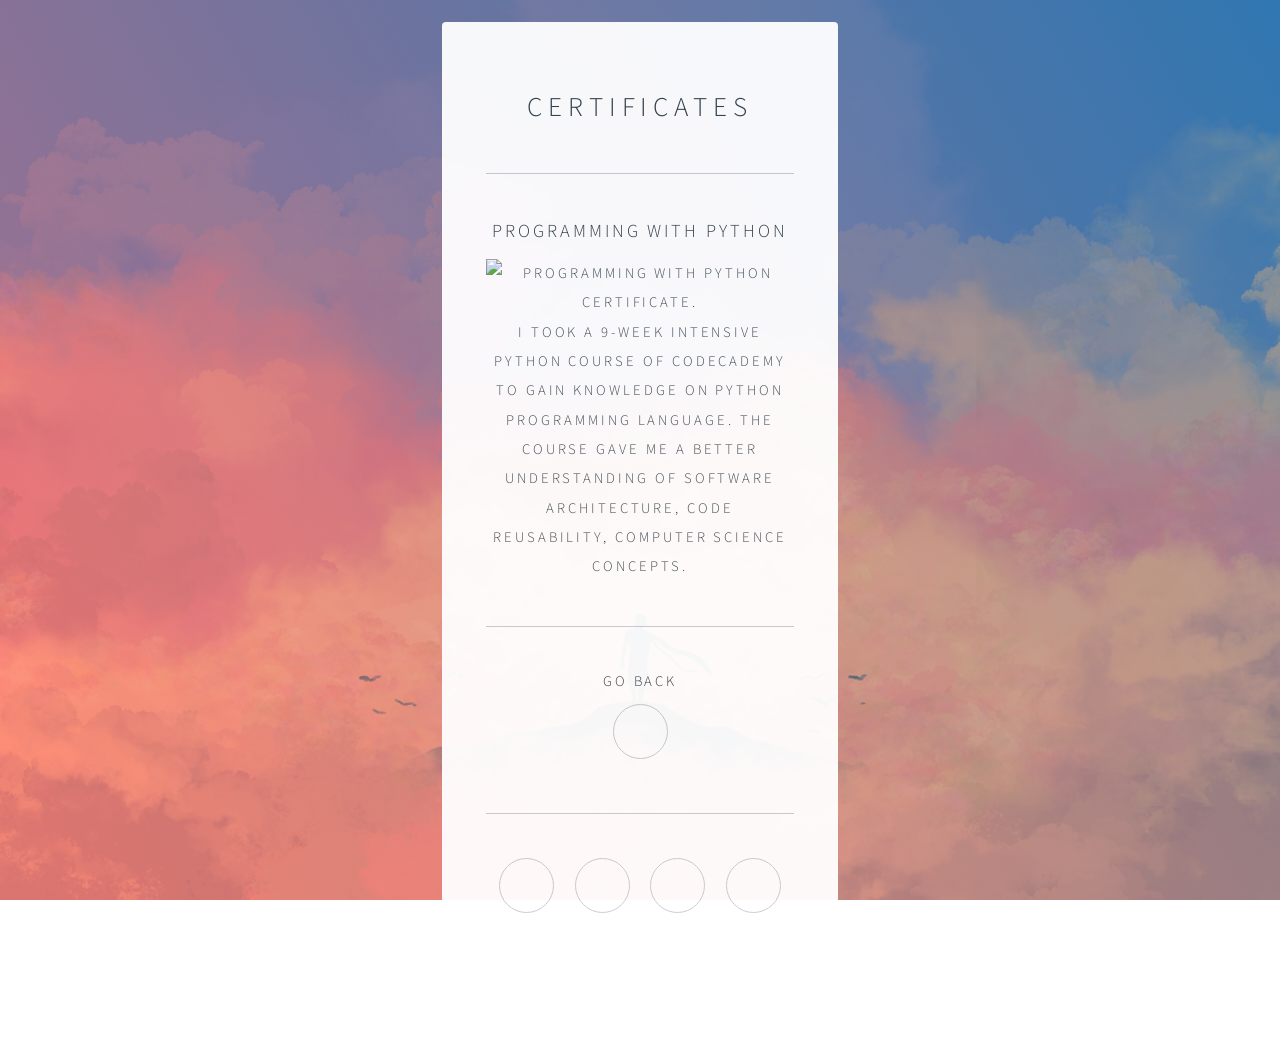
==== certificates/certificates.html @ 6e9755f1 "changed the target of the links" ====
<!DOCTYPE HTML>

<html>
	<style>
		img {
			max-width: 100%;
			height: auto;
		}
	</style>
	<head>
		<title>Martin Løseth Jensen</title>
		<meta charset="utf-8" />
		<meta name="viewport" content="width=device-width, initial-scale=1, user-scalable=no" />
		<link rel="stylesheet" href="../assets/css/main.css" />
		<noscript><link rel="stylesheet" href="../assets/css/noscript.css" /></noscript>
	</head>
	<body class="is-preload">

		<!-- Wrapper -->
			<div id="wrapper">

				<!-- Main -->
					<section id="main">
						<header>

							<h1>Certificates</h1>

						</header>

                        <hr />

						<!-- Programming with Python at Codecademy Pro Intensive Course -->
						<h2><a href="https://www.credential.net/wylqklth">Programming with Python</a></h2>

						<a href="https://www.credential.net/wylqklth" target="_blank"><img src="https://api.accredible.com/v1/frontend/credential_website_embed_image/
						certificate/11899311" alt="Programming with Python certificate."></a>


						<p>I took a 9-week intensive Python course of Codecademy to gain knowledge on
							Python programming language. The course gave me a better understanding of
							software architecture, code reusability, computer science concepts. </p>

						<hr />
						<h3>Go Back</h3>
						<ul class="icons">
							<li><a href="../index.html" class="fa-arrow-left"></a></li>
						</ul>
                        <!--
						<hr />
						<h2>Contact Me</h2>
						<form name="input" method="POST" action="https://formspree.io/martinloesethjensen@gmail.com">
							<div class="fields">
								<div class="field">
									<input type="text" name="Name" id="name" placeholder="Name" />
								</div>
								<div class="field">
									<input type="email" name="_replyto" id="email" placeholder="Email" />
								</div>
								<div class="field">
									<textarea name="message" id="message" placeholder="Message" rows="4"></textarea>
								</div>
							</div>
							<input type="hidden" name="_next" value="//martinloesethjensen.github.io/index.html" />
							<input type="hidden" name="_subject" value="New submission!" />
							<ul class="actions special">
								<li><input type="submit" class="button" value="Send Message"/></li>
							</ul>
						</form>
						-->
						<hr />

						<footer>
							<ul class="icons">
								<li><a href="https://twitter.com/martin__jensen" class="fa-twitter">Twitter</a></li>
								<li><a href="https://www.linkedin.com/in/martinloesethjensen/" class="fa-linkedin">LinkedIn</a></li>
								<li><a href="https://github.com/martinloesethjensen" class="fa-github">GitHub</a></li>
								<li><a href="mailto:martinloesethjensen@gmail.com" class="fa-envelope">Email</a> </li>
							</ul>
						</footer>
					</section>

				<!-- Footer -->
					<footer id="footer">
						<ul class="copyright">
							<li>&copy; Martin Løseth Jensen</li><li>Blog: <a href="#">In the making...</a></li>
						</ul>
					</footer>

			</div>

		<!-- Scripts -->
			<script>
				if ('addEventListener' in window) {
					window.addEventListener('load', function() { document.body.className = document.body.className.replace(/\bis-preload\b/, ''); });
					document.body.className += (navigator.userAgent.match(/(MSIE|rv:11\.0)/) ? ' is-ie' : '');
				}
			</script>

	</body>
</html>
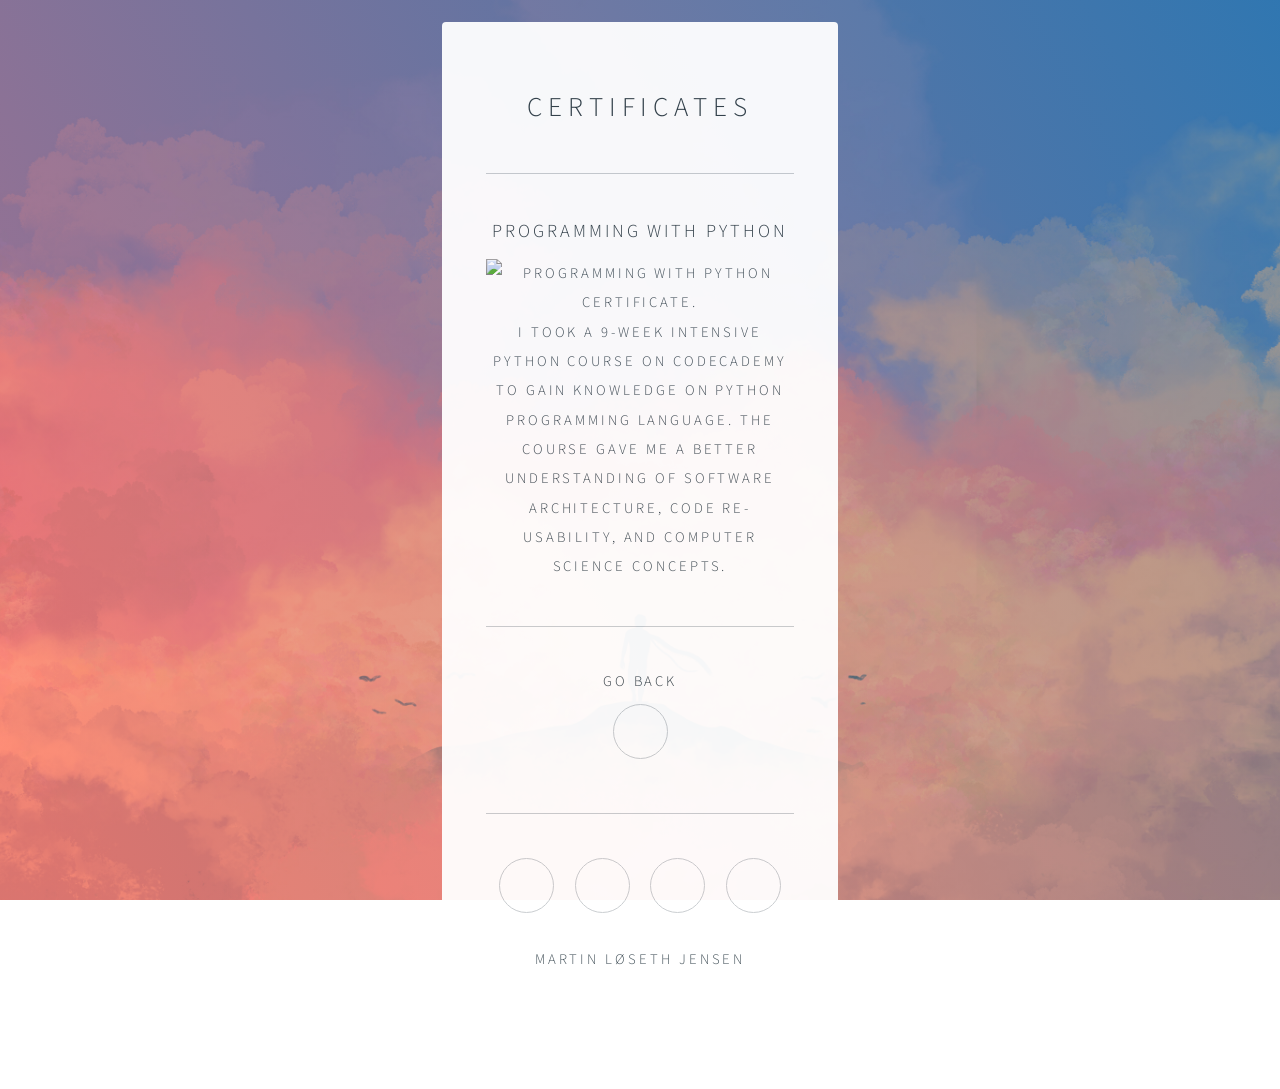
==== commit ec5bb556: "Trying to add LinkedIn badge." ====
--- a/certificates/certificates.html
+++ b/certificates/certificates.html
@@ -36,9 +36,9 @@
 						certificate/11899311" alt="Programming with Python certificate."></a>
 
 
-						<p>I took a 9-week intensive Python course of Codecademy to gain knowledge on
+						<p>I took a 9-week intensive Python course on Codecademy to gain knowledge on
 							Python programming language. The course gave me a better understanding of
-							software architecture, code reusability, computer science concepts. </p>
+							software architecture, code re-usability, and computer science concepts. </p>
 
 						<hr />
 						<h3>Go Back</h3>
@@ -76,6 +76,10 @@
 								<li><a href="https://github.com/martinloesethjensen" class="fa-github">GitHub</a></li>
 								<li><a href="mailto:martinloesethjensen@gmail.com" class="fa-envelope">Email</a> </li>
 							</ul>
+							<div class="LI-profile-badge"  data-version="v1" data-size="large" data-locale="da_DK"
+								 data-type="horizontal" data-theme="light" data-vanity="martinloesethjensen">
+								<a class="LI-simple-link" href='https://dk.linkedin.com/in/martinloesethjensen?trk=profile-badge'>
+									Martin Løseth Jensen</a></div>
 						</footer>
 					</section>
 
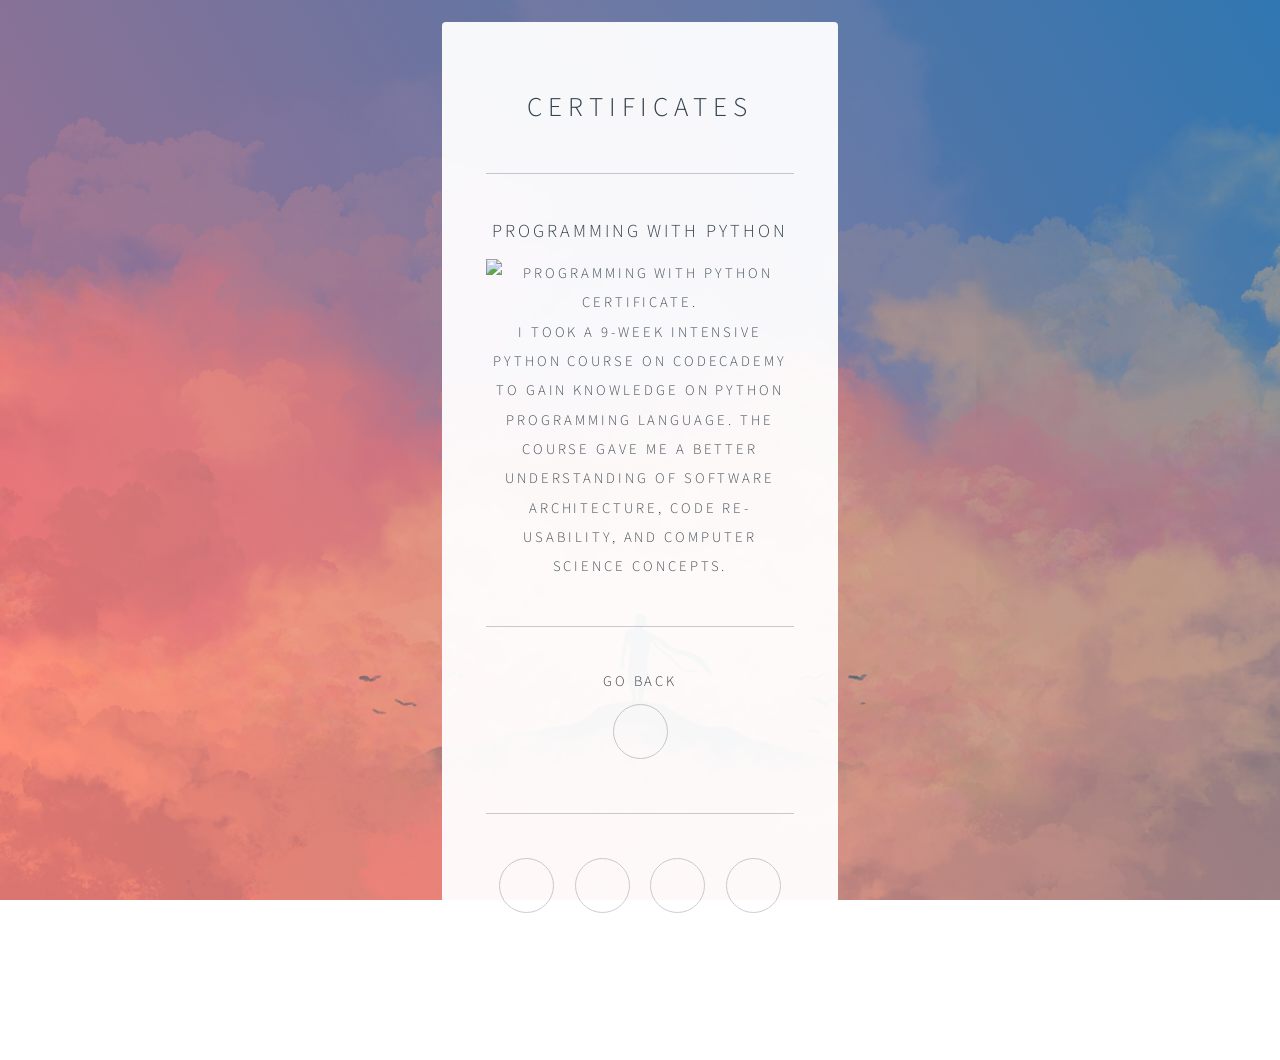
==== commit 28031d51: "Removed LinkedIn badge from website" ====
--- a/certificates/certificates.html
+++ b/certificates/certificates.html
@@ -76,10 +76,6 @@
 								<li><a href="https://github.com/martinloesethjensen" class="fa-github">GitHub</a></li>
 								<li><a href="mailto:martinloesethjensen@gmail.com" class="fa-envelope">Email</a> </li>
 							</ul>
-							<div class="LI-profile-badge"  data-version="v1" data-size="large" data-locale="da_DK"
-								 data-type="horizontal" data-theme="light" data-vanity="martinloesethjensen">
-								<a class="LI-simple-link" href='https://dk.linkedin.com/in/martinloesethjensen?trk=profile-badge'>
-									Martin Løseth Jensen</a></div>
 						</footer>
 					</section>
 
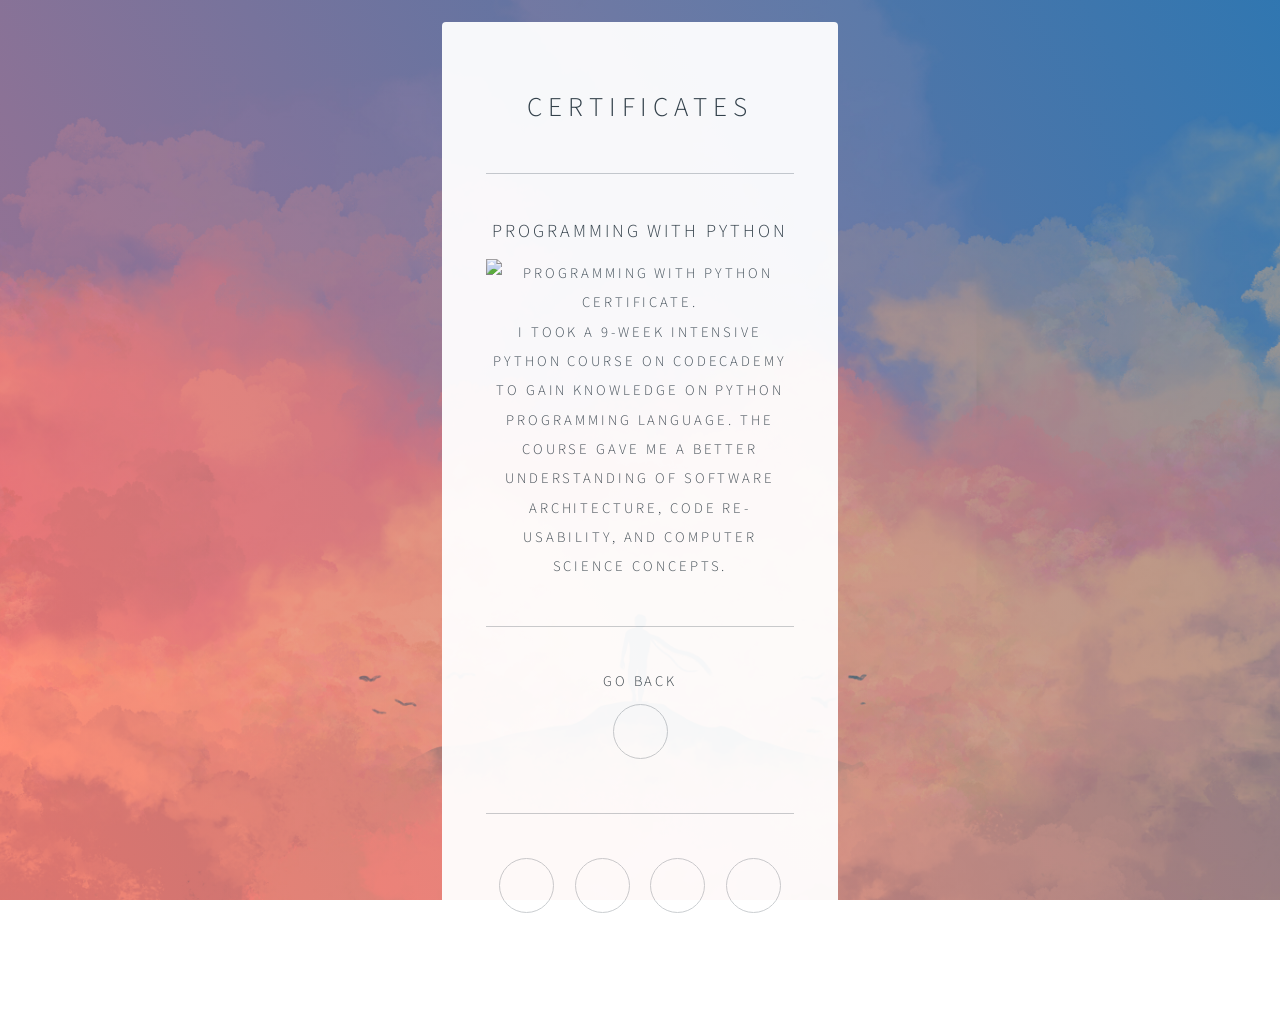
==== commit 58f99a02: "Added modal to my avatar picture on the index page" ====
--- a/certificates/certificates.html
+++ b/certificates/certificates.html
@@ -1,4 +1,4 @@
-<!DOCTYPE HTML>
+﻿<!DOCTYPE HTML>
 
 <html>
 	<style>
@@ -78,14 +78,6 @@
 							</ul>
 						</footer>
 					</section>
-
-				<!-- Footer -->
-					<footer id="footer">
-						<ul class="copyright">
-							<li>&copy; Martin Løseth Jensen</li><li>Blog: <a href="#">In the making...</a></li>
-						</ul>
-					</footer>
-
 			</div>
 
 		<!-- Scripts -->
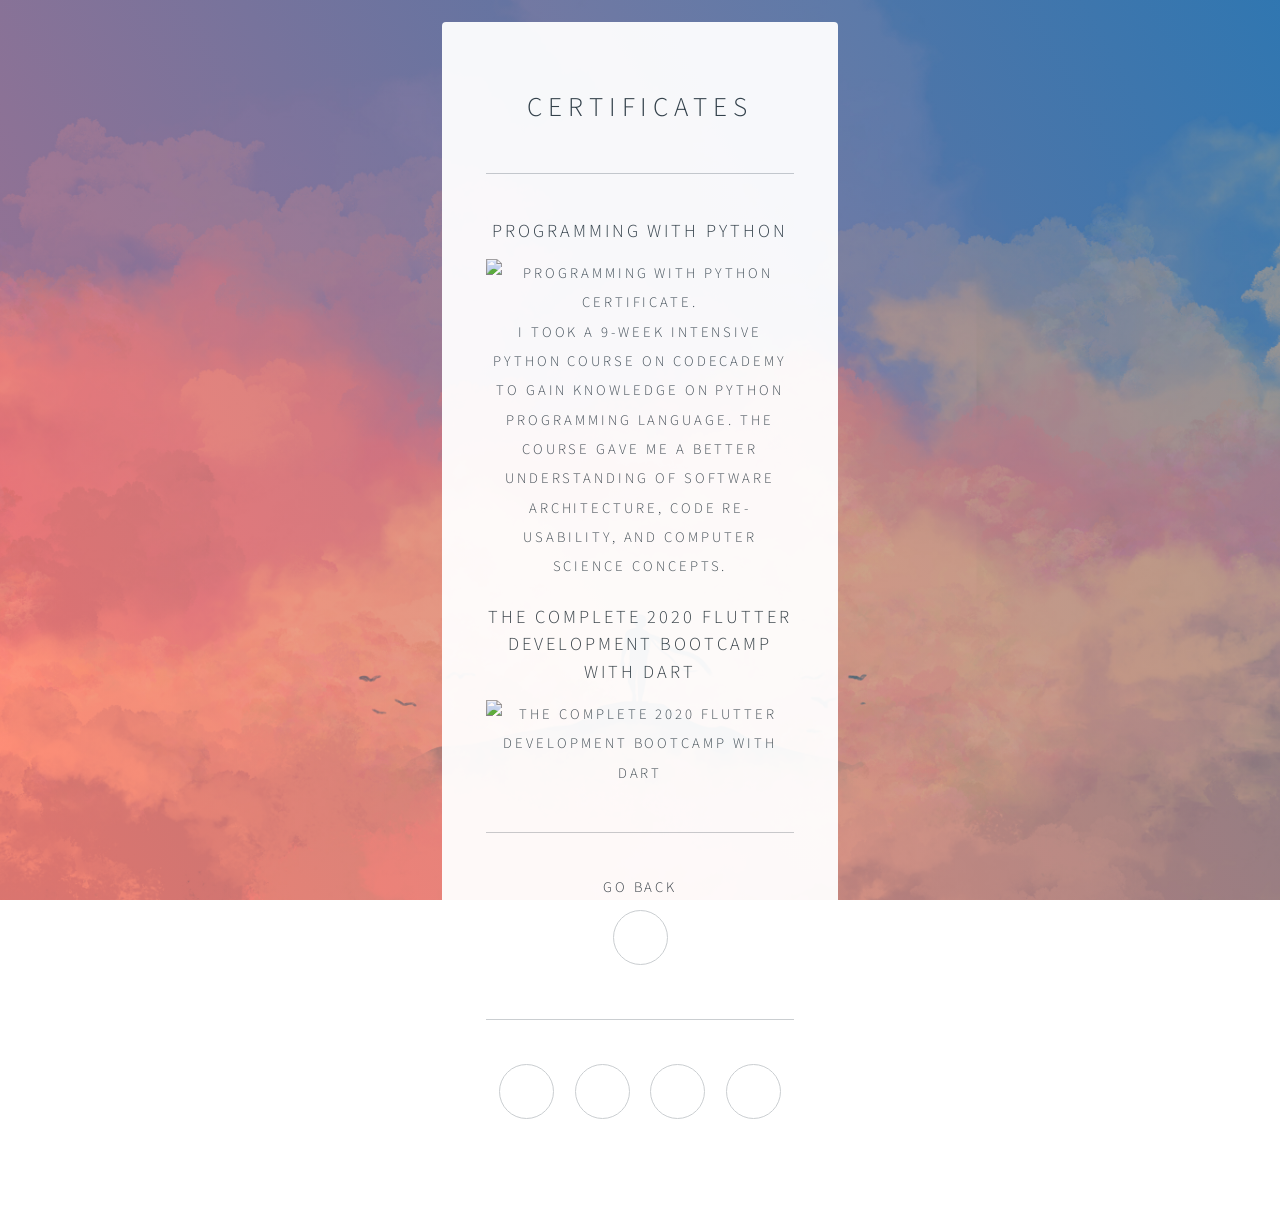
==== commit 9387631f: "Update certificates.html" ====
--- a/certificates/certificates.html
+++ b/certificates/certificates.html
@@ -39,6 +39,12 @@
 						<p>I took a 9-week intensive Python course on Codecademy to gain knowledge on
 							Python programming language. The course gave me a better understanding of
 							software architecture, code re-usability, and computer science concepts. </p>
+						
+						<!-- The Complete 2020 Flutter Development Bootcamp with Dart -->
+						<h2><a href="https://www.udemy.com/certificate/UC-5e00548f-a9ad-4abe-9306-1606450856d0/">The Complete 2020 Flutter Development Bootcamp with Dart</a></h2>
+
+						<a href="https://www.udemy.com/certificate/UC-5e00548f-a9ad-4abe-9306-1606450856d0/" target="_blank"><img src="https://udemy-certificate.s3.amazonaws.com/image/UC-5e00548f-a9ad-4abe-9306-1606450856d0.jpg?l=en_US" alt="The Complete 2020 Flutter Development Bootcamp with Dart"></a>
+
 
 						<hr />
 						<h3>Go Back</h3>
@@ -89,4 +95,4 @@
 			</script>
 
 	</body>
-</html>+</html>
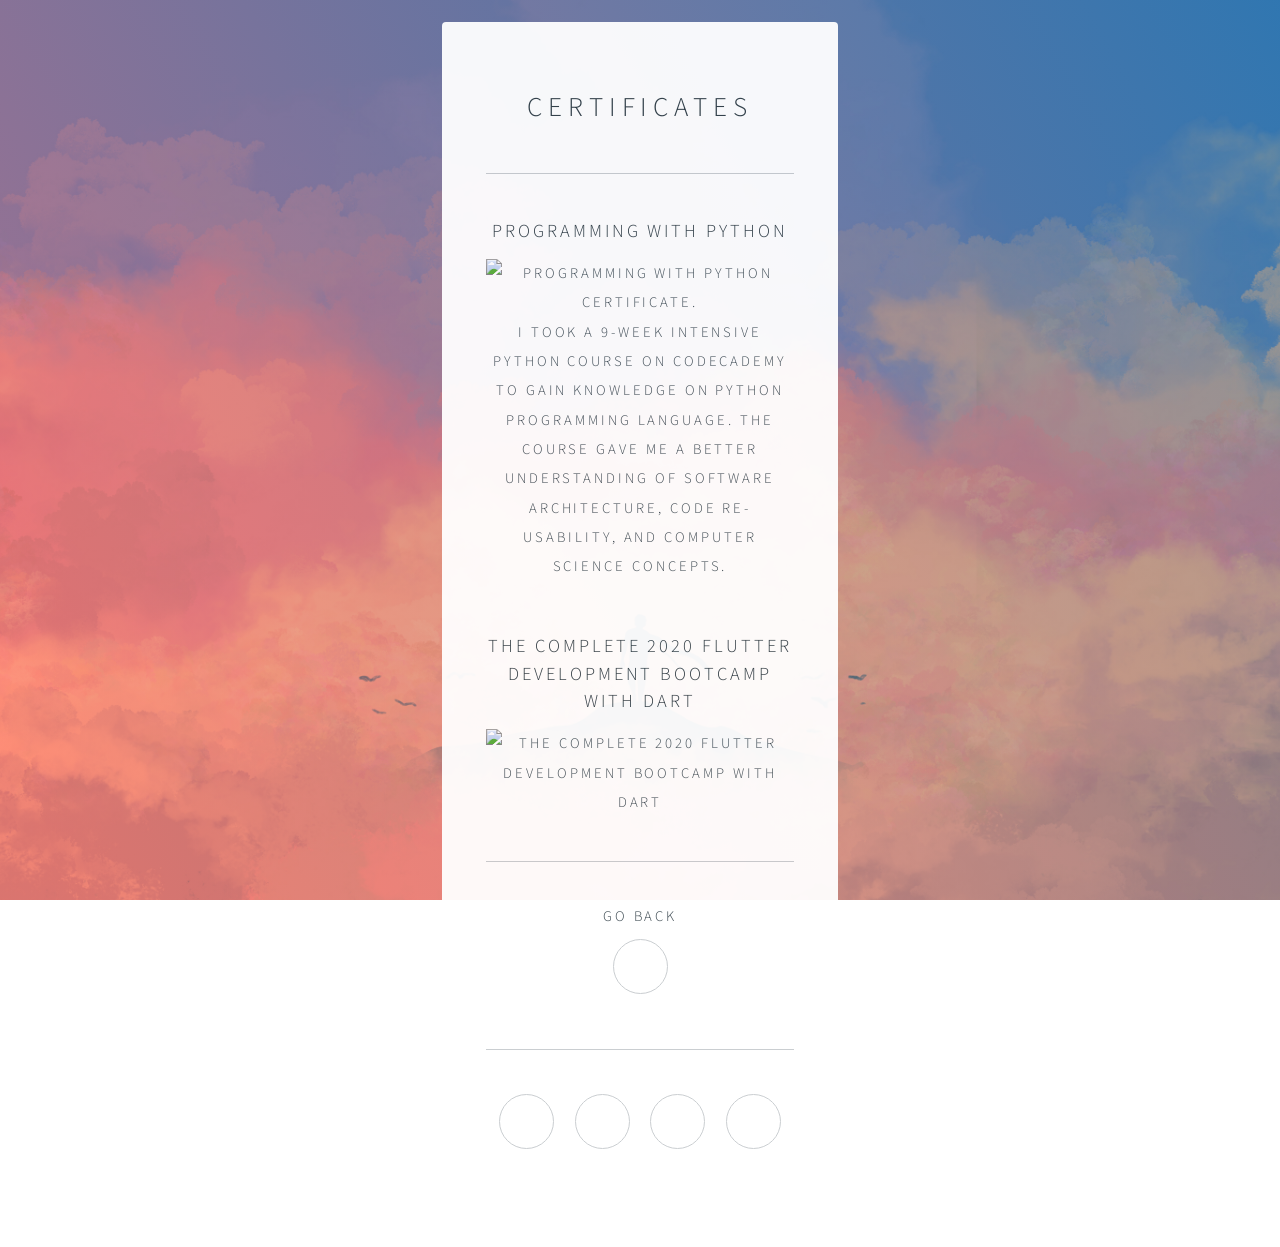
==== commit 70133500: "Update certificates.html" ====
--- a/certificates/certificates.html
+++ b/certificates/certificates.html
@@ -39,6 +39,8 @@
 						<p>I took a 9-week intensive Python course on Codecademy to gain knowledge on
 							Python programming language. The course gave me a better understanding of
 							software architecture, code re-usability, and computer science concepts. </p>
+						
+						<br>
 						
 						<!-- The Complete 2020 Flutter Development Bootcamp with Dart -->
 						<h2><a href="https://www.udemy.com/certificate/UC-5e00548f-a9ad-4abe-9306-1606450856d0/">The Complete 2020 Flutter Development Bootcamp with Dart</a></h2>
